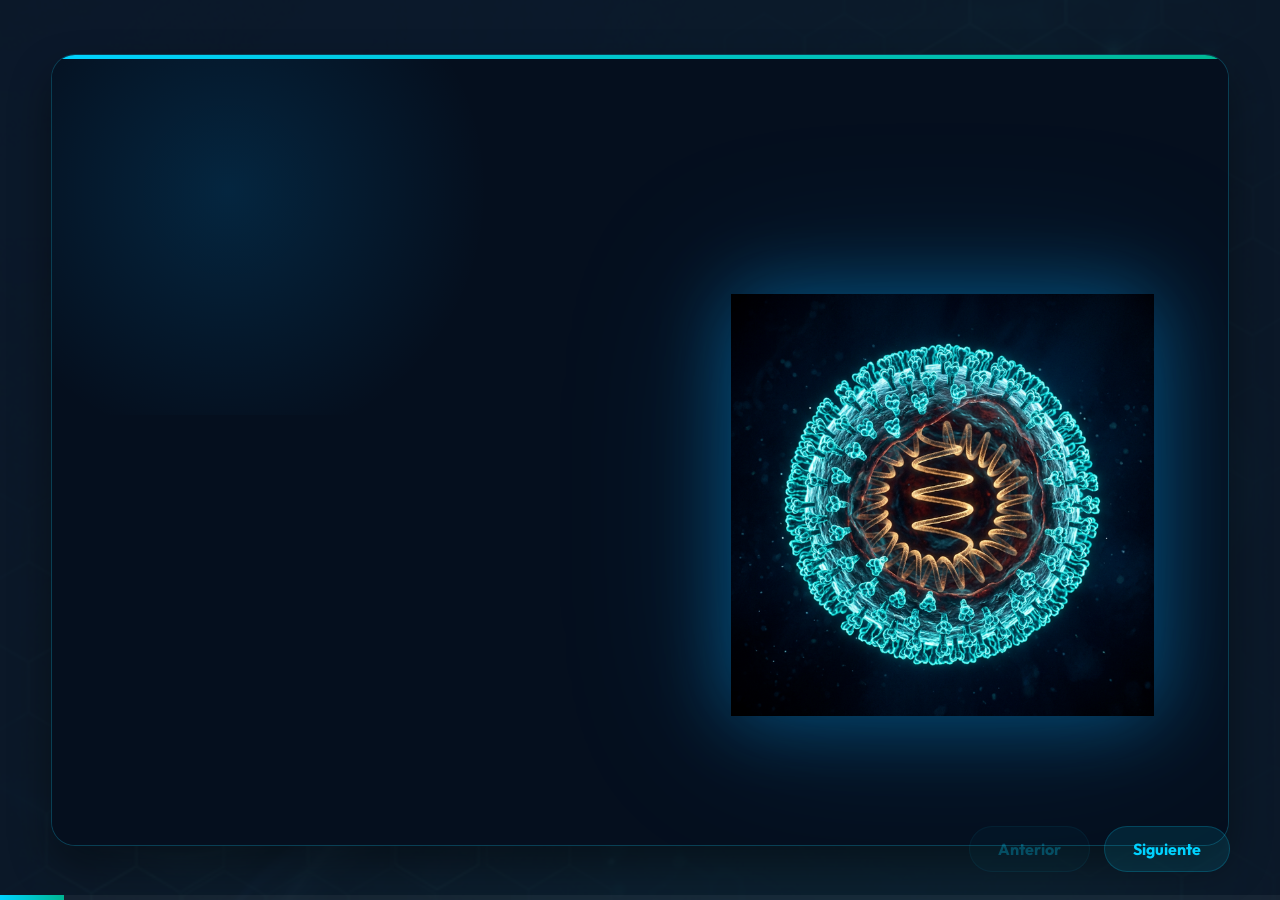
==== index_RESTAURADO.html @ 7ab0777a "fix: restauración final de palabra SARAMPIÓN y diseño ultra-robusto" ====
<!DOCTYPE html>
<html lang="es">

<head>
    <meta charset="UTF-8">
    <meta name="viewport" content="width=device-width, initial-scale=1.0">
    <title>Capacitación Sarampión 2026 - Durango</title>
    <link rel="stylesheet" href="style.css">
    <link href="https://fonts.googleapis.com/css2?family=Outfit:wght@400;600;700;800&display=swap" rel="stylesheet">
</head>

<body>
    <div id="presentation-container">
        <div id="slide-1" class="slide active"
            style="position: relative; overflow: hidden; padding: 0; display: flex !important; flex-direction: row !important; align-items: center !important; justify-content: space-between !important; width: 100%; height: 100%; min-height: 100vh; background: #050f1e;">

            <!-- Luces de fondo -->
            <div
                style="position: absolute; top: -10%; left: -10%; width: 50%; height: 50%; background: radial-gradient(circle, rgba(0,168,255,0.15), transparent 70%); pointer-events: none; z-index: 1;">
            </div>

            <!-- Bloque de Texto (Izquierda) -->
            <div
                style="flex: 1.2; padding: 60px 0 60px 80px; display: flex !important; flex-direction: column !important; justify-content: center !important; z-index: 10; position: relative;">
                <h1
                    style="margin: 0; padding: 0; line-height: 0.95; font-family: 'Outfit', sans-serif; text-align: left;">
                    <span
                        style="font-size: 5.2rem; font-weight: 900; color: #ffffff; display: block; filter: drop-shadow(0 0 25px rgba(0,168,255,0.7)); letter-spacing: -2px;">SARAMPIÓN</span>
                    <span
                        style="font-size: 2.3rem; font-weight: 700; color: #00a8ff; display: block; margin-top: 10px; text-transform: uppercase; letter-spacing: 3px; opacity: 0.9;">Clínica
                        y Vacunación</span>
                </h1>
            </div>

            <!-- Bloque de Imagen (Derecha) -->
            <div
                style="flex: 1; display: flex !important; align-items: center !important; justify-content: center !important; z-index: 5; padding-right: 50px;">
                <img src="images/measles_virus_cover.png" alt="Sarampión"
                    style="width: 90%; max-height: 85vh; object-fit: contain; filter: drop-shadow(0 0 40px rgba(0,168,255,0.4)) drop-shadow(0 0 80px rgba(0,168,255,0.15));">
            </div>
        </div>

        <!-- Slide 2: Orden del Día (NUEVA) -->
        <div class="slide">
            <h2>Orden del Día</h2>
            <ul class="agenda-list">
                <li class="agenda-item" onclick="goToSlide(2)">1. Antecedentes Históricos</li>
                <li class="agenda-item" onclick="goToSlide(6)">2. Presentación Clínica del Sarampión</li>
                <li class="agenda-item" onclick="goToSlide(7)">3. Diagnóstico Diferencial (Tabla)</li>
                <li class="agenda-item" onclick="goToSlide(8)">4. Manejo de Casos Sospechosos</li>
                <li class="agenda-item" onclick="goToSlide(9)">5. Estrategias de Vacunación 2025-2026</li>
                <li class="agenda-item" onclick="goToSlide(10)">6. Conclusiones y Preguntas</li>
            </ul>
        </div>

        <!-- Slide 3: Antecedentes (Línea del Tiempo 1) -->
        <div class="slide">
            <h2>Hitos del Siglo XX</h2>
            <div class="info-grid">
                <div class="info-card">
                    <h3>Endemicidad Pre-1922</h3>
                    <p>El sarampión era una constante con picos cada 2 años. El <strong>45% de los casos</strong>
                        ocurrían en menores de 2 años.</p>
                </div>
                <div class="info-card">
                    <h3>1972: El Gran Impacto</h3>
                    <p>La epidemia más grave registrada. Mortalidad de <strong>21.9 por 100k</strong>. Detonó la
                        vacunación masiva.</p>
                </div>
            </div>
        </div>

        <!-- Slide 4: Crisis de Cobertura (Hasta 1989) -->
        <div class="slide">
            <h2>1989: El Desafío de la Cobertura</h2>
            <div class="info-grid">
                <div class="info-card" style="border-top-color: #ffa502;">
                    <h3>Cobertura Crítica</h3>
                    <p>Se mantenía una cobertura de vacunación <strong>menor al 50%</strong>.</p>
                    <p>Limitada a poblaciones con >1500 habitantes.</p>
                </div>
                <div class="info-card" style="border-top-color: #ff4757;">
                    <h3>Brecha Rural</h3>
                    <p>El <strong>24% de la población rural</strong> no tenía acceso a la vacuna, facilitando una nueva
                        epidemia en América.</p>
                </div>
            </div>
        </div>

        <!-- Slide 5: La Epidemia de 1990 -->
        <div class="slide slide-with-bg">
            <div class="slide-bg-img" style="background-image: url('images/rural.png');"></div>
            <h2>1990: La Epidemia Nacional</h2>
            <div class="info-grid">
                <div class="info-card">
                    <h3>Factor Determinante</h3>
                    <p>La epidemia se vio favorecida por la <strong>migración masiva de población rural a zonas
                            urbanas</strong>, concentrando personas susceptibles sin cobertura vacunal.</p>
                </div>
                <div class="info-card" style="border-top-color: var(--danger);">
                    <h3>Cifras Históricas</h3>
                    <p>• <strong>89,163</strong> casos confirmados</p>
                    <p>• <strong>8,150</strong> defunciones registradas</p>
                    <span class="big-number">~10% <small style="font-size: 1rem; font-weight: 400;">de
                            letalidad</small></span>
                </div>
            </div>
        </div>

        <!-- Slide 6: México Libre de Sarampión Endémico -->
        <div class="slide slide-with-bg">
            <div class="slide-bg-img" style="background-image: url('images/vaccination.png');"></div>
            <h2>México y las Américas Libres de Sarampión</h2>
            <div class="info-grid">
                <div class="info-card" style="border-top-color: var(--accent); padding: 14px 16px;">
                    <h3>🇲🇽 México — 1996</h3>
                    <p style="font-size: 0.9rem;">México fue declarado <strong>libre de transmisión endémica de
                            sarampión</strong> en 1996, tras la gran epidemia de 1989–1990 y gracias al fortalecimiento
                        del Programa de Vacunación Universal con altas coberturas de SR y SRP, más vigilancia
                        epidemiológica intensiva.</p>
                </div>
                <div class="info-card" style="border-top-color: var(--primary); padding: 14px 16px;">
                    <h3>🌎 Las Américas — 2016</h3>
                    <p style="font-size: 0.9rem;">En <strong>2016</strong>, la OMS y la OPS certificaron a toda la
                        <strong>Región de las Américas</strong> — incluyendo a México — como libre de sarampión
                        endémico, un hito histórico en salud pública continental.
                    </p>
                </div>
            </div>
            <div
                style="margin-top: 14px; width: 100%; background: rgba(5, 15, 30, 0.98); border: 2px solid var(--accent); padding: 16px 22px; border-radius: 12px; text-align: center;">
                <p style="color: #ffffff; font-size: 1rem; font-style: italic; font-weight: 500;">"Este logro fue
                    posible gracias a coberturas sostenidas &gt;95% y sistemas de vigilancia epidemiológica robustos."
                </p>
            </div>
        </div>

        <!-- Slide 7: Características Generales -->
        <div id="slide-clinica" class="slide">
            <h2>Características del Virus</h2>
            <div style="display: grid; grid-template-columns: 1.2fr 1fr; gap: 18px; width: 100%; align-items: start;">
                <div style="display: flex; flex-direction: column; gap: 12px;">
                    <div class="info-grid" style="grid-template-columns: 1fr 1fr;">
                        <div class="info-card" style="padding: 12px 14px;">
                            <h3>Familia</h3>
                            <p><em>Paramixovirus</em></p>
                        </div>
                        <div class="info-card" style="padding: 12px 14px;">
                            <h3>Género</h3>
                            <p><em>Morbillivirus</em></p>
                        </div>
                        <div class="info-card" style="padding: 12px 14px;">
                            <h3>Distribución</h3>
                            <p>Mundial</p>
                        </div>
                        <div class="info-card" style="padding: 12px 14px;">
                            <h3>Reservorio</h3>
                            <p>Humanos (exclusivo)</p>
                        </div>
                    </div>
                    <div class="info-card" style="border-top-color: var(--danger); padding: 12px 14px;">
                        <h3 style="color: var(--danger);">⚠️ Altamente Contagioso</h3>
                        <p>Tras la exposición, <strong>~90% de personas susceptibles</strong> desarrollarán sarampión.
                            Transmisión por <strong>gotas, aerosoles y fómites</strong> (hasta 2 horas en el aire).</p>
                    </div>
                </div>
                <div style="display: flex; flex-direction: column; align-items: center; gap: 8px;">
                    <img src="images/r0.png" alt="R0 Sarampión"
                        style="width: 100%; border-radius: 12px; border: 1px solid var(--border);">
                    <p style="font-size: 0.8rem; color: var(--text-muted); font-style: italic; text-align: center;">
                        Naureckas C, Kaplan S, Edwards J, et al. <em>Pediatrics</em>. 2025. Moss W.</p>
                </div>
            </div>
        </div>

        <!-- Slide 7b: Historia Natural -->
        <div class="slide">
            <h2 style="margin-bottom: 10px;">Historia Natural del Sarampión</h2>
            <div
                style="background: rgba(255, 71, 87, 0.1); border: 1px dashed var(--danger); padding: 5px 15px; border-radius: 20px; color: var(--danger); font-weight: bold; margin-bottom: 15px;">
                Período de Transmisión: Desde 4 días ANTES hasta 4 días DESPUÉS del exantema
            </div>
            <div style="display: flex; gap: 20px; width: 100%; height: 68%; align-items: center;">
                <div style="flex: 1.6; height: 100%; display: flex; flex-direction: column; justify-content: center;">
                    <img src="images/natural_history.png" alt="Historia Natural Sarampión"
                        style="width: 100%; max-height: 100%; border-radius: 12px; object-fit: contain;">
                </div>
                <div style="flex: 1; display: flex; flex-direction: column; gap: 8px;">
                    <div class="info-card" style="padding: 10px 14px;">
                        <h3 style="font-size: 1.05rem; margin-bottom: 4px;">Incubación</h3>
                        <p style="font-size: 0.85rem; line-height: 1.3;">8–14 días (7–21)</p>
                    </div>
                    <div class="info-card" style="padding: 10px 14px; border-top-color: var(--warning);">
                        <h3 style="font-size: 1.05rem; margin-bottom: 4px;">Pródromo</h3>
                        <p style="font-size: 0.85rem; line-height: 1.3;">2-4 días. Fiebre 40°C, tos, conjuntivitis,
                            coriza. <strong>Koplik 48h antes</strong></p>
                    </div>
                    <div class="info-card" style="padding: 10px 14px; border-top-color: var(--danger);">
                        <h3 style="font-size: 1.05rem; margin-bottom: 4px;">Fase Exantemática</h3>
                        <p style="font-size: 0.85rem; line-height: 1.3;">Exantema maculopapular cefalocaudal. Persiste
                            fiebre 2-3 días.</p>
                    </div>
                    <div class="info-card" style="padding: 10px 14px; border-top-color: var(--accent);">
                        <h3 style="font-size: 1.05rem; margin-bottom: 4px;">Convalecencia</h3>
                        <p style="font-size: 0.85rem; line-height: 1.3;">+6-7 días. Descamación fina. Complicaciones
                            (ej. PEES años después).</p>
                    </div>
                    <p
                        style="font-size: 0.7rem; color: var(--text-muted); font-style: italic; margin-top: 5px; text-align: right;">
                        Naureckas C, Kaplan S, et al. <em>Pediatrics</em>. 2025.</p>
                </div>
            </div>
        </div>


        <!-- Slide 7c: Definición Operacional -->
        <div class="slide">
            <h2>Definición Operacional de Caso</h2>
            <div
                style="width: 100%; background: rgba(255, 71, 87, 0.08); border: 2px solid var(--danger); border-radius: 20px; padding: 28px 32px; text-align: left; margin-bottom: 16px;">
                <p style="font-size: 1.15rem; line-height: 1.8; color: var(--text);">
                    <strong style="color: var(--primary); font-size: 1.25rem;">📋 CASO SOSPECHOSO:</strong><br>
                    Toda persona que presente <strong>fiebre</strong> + <strong>exantema maculopapular
                        generalizado</strong> y al menos <strong>uno</strong> de los siguientes:
                </p>
                <ul style="font-size: 1.1rem; margin-top: 12px; list-style: none; padding-left: 10px;">
                    <li style="padding: 6px 0;">🔴 <strong>Tos</strong></li>
                    <li style="padding: 6px 0;">🔴 <strong>Coriza</strong> (rinorrea)</li>
                    <li style="padding: 6px 0;">🔴 <strong>Conjuntivitis</strong></li>
                </ul>
            </div>
            <div class="callout" style="width: 100%; margin-top: 0;">
                Toda sospecha debe notificarse de <strong>forma inmediata</strong> al nivel jurisdiccional, sin esperar
                confirmación de laboratorio.
            </div>
        </div>
        <!-- Slide 7d: Exantema Cutáneo -->
        <div class="slide">
            <h2 style="margin-bottom: 15px;">📌 Características del Exantema</h2>
            <div style="display: flex; gap: 20px; width: 100%; height: 75%; align-items: stretch;">
                <div class="info-card"
                    style="flex: 1.2; border-top-color: var(--danger); display: flex; flex-direction: column; justify-content: center; padding: 15px 20px;">
                    <ul style="list-style: none; font-size: 0.95rem; line-height: 1.4;">
                        <li style="margin-bottom: 8px; display: flex; align-items: center; gap: 8px;"><span
                                style="color: var(--danger);">🔴</span> Máculo papular eritematoso.</li>
                        <li style="margin-bottom: 8px; display: flex; align-items: start; gap: 8px;"><span
                                style="color: var(--danger);">⬇️</span> <span><strong>Céfalo-caudal.</strong> Inicia en
                                cara y región retroauricular.</span></li>
                        <li style="margin-bottom: 8px; display: flex; align-items: center; gap: 8px;"><span
                                style="color: var(--warning);">⚡</span> Puede ser confluente.</li>
                        <li style="margin-bottom: 8px; display: flex; align-items: center; gap: 8px;"><span
                                style="color: var(--accent);">👆</span> Inicialmente desaparece a la digito presión.
                        </li>
                        <li style="margin-bottom: 8px; display: flex; align-items: center; gap: 8px;"><span
                                style="color: var(--primary);">✋</span> Respeta palmas y plantas.</li>
                        <li style="margin-bottom: 8px; display: flex; align-items: center; gap: 8px;"><span
                                style="color: var(--text-muted);">⏳</span> Desaparece de la manera en que comenzó (Dura
                            5-6 días).</li>
                        <li style="margin-bottom: 8px; display: flex; align-items: center; gap: 8px;"><span
                                style="color: purple;">🟣</span> Las lesiones se tornan violáceas y ya no desaparecen.
                        </li>
                        <li style="display: flex; align-items: center; gap: 8px;"><span
                                style="color: #bdc3c7;">🍂</span> Puede haber una escama fina.</li>
                    </ul>
                </div>
                <div
                    style="flex: 1; display: flex; flex-direction: column; justify-content: center; align-items: center;">
                    <img src="images/exantema_real.png" alt="Exantema Clínico"
                        style="width: 100%; max-height: 100%; border-radius: 12px; object-fit: contain; border: 1px solid var(--border); background: #000;">
                    <p
                        style="font-size: 0.7rem; color: var(--text-muted); font-style: italic; margin-top: 5px; text-align: right; width: 100%;">
                        Naureckas C, Kaplan S, et al. Pediatrics. 2025.</p>
                </div>
            </div>
        </div>

        <!-- Slide 7e: Manchas de Koplik y Enantema -->
        <div class="slide">
            <h2 style="margin-bottom: 15px;">🧠 Manchas de Koplik y Enantema</h2>
            <div style="display: flex; gap: 20px; width: 100%; height: 75%; align-items: stretch;">
                <div style="flex: 1.2; display: flex; flex-direction: column; justify-content: center; gap: 10px;">
                    <div class="info-card" style="border-top-color: var(--warning); padding: 12px 16px;">
                        <h3 style="font-size: 1.1rem; margin-bottom: 8px;">Manchas de Koplik</h3>
                        <ul style="list-style: none; font-size: 0.9rem; line-height: 1.3;">
                            <li style="margin-bottom: 6px; display: flex; gap: 6px;">⚪ <span>Pápulas blanco-azuladas
                                    sobre fondo eritematoso.</span></li>
                            <li style="margin-bottom: 6px; display: flex; gap: 6px;">⏳ <span>Se presentan 24 a 48 horas
                                    antes del exantema.</span></li>
                            <li style="margin-bottom: 6px; display: flex; gap: 6px;">⏱️ <span>Duración de 2 a 3
                                    días.</span></li>
                            <li style="margin-bottom: 6px; display: flex; gap: 6px;">🚨 <span>Tradicionalmente se
                                    consideran <strong>patognomónicas</strong>.</span></li>
                            <li style="display: flex; gap: 6px;">📊 <span>Presentes en el 60-70% de los casos.</span>
                            </li>
                        </ul>
                    </div>
                    <div
                        style="background: rgba(255,255,255,0.03); padding: 12px 16px; border-radius: 12px; border-left: 3px solid var(--danger);">
                        <strong style="color: var(--danger); font-size: 1rem;">🔴 Manchas de Forchheimer</strong>
                        <p style="font-size: 0.85rem; margin-top: 4px;">Pequeñas petequias en paladar blando. Más
                            clásicas en rubéola, pero pueden verse en sarampión.</p>
                    </div>
                </div>
                <div
                    style="flex: 1; display: flex; flex-direction: column; justify-content: center; align-items: center;">
                    <img src="images/koplik_real.png" alt="Manchas de Koplik"
                        style="width: 100%; max-height: 100%; border-radius: 12px; object-fit: contain; border: 1px solid var(--border); background: #000;">
                    <p
                        style="font-size: 0.7rem; color: var(--text-muted); font-style: italic; margin-top: 5px; text-align: right; width: 100%;">
                        Naureckas C, Kaplan S, et al. Pediatrics. 2025.</p>
                </div>
            </div>
        </div>

        <!-- Slide 8a: Variantes Clínicas -->
        <div class="slide">
            <h2 style="margin-bottom: 20px;">Variantes Clínicas del Sarampión</h2>
            <div style="display: flex; gap: 15px; width: 100%; height: 75%; align-items: stretch;">

                <!-- Modificado -->
                <div class="info-card"
                    style="flex: 1; border-top-color: var(--warning); display: flex; flex-direction: column; padding: 20px;">
                    <h3
                        style="font-size: 1.2rem; color: var(--warning); margin-bottom: 12px; display: flex; align-items: center; gap: 8px;">
                        🛡️ Sarampión Modificado</h3>
                    <p style="font-size: 0.95rem; line-height: 1.5; color: var(--text);">Ocurre en pacientes con
                        <strong>inmunidad parcial</strong> (vacunados previamente que perdieron anticuerpos, o lactantes
                        con anticuerpos maternos residuales).
                    </p>
                    <ul style="list-style: none; font-size: 0.95rem; margin-top: 15px;">
                        <li style="margin-bottom: 8px;">✅ Período de incubación prolongado.</li>
                        <li style="margin-bottom: 8px;">✅ Síntomas mucho más leves.</li>
                        <li style="margin-bottom: 8px;">✅ Rara vez presentan manchas de Koplik.</li>
                    </ul>
                </div>

                <!-- Atípico -->
                <div class="info-card"
                    style="flex: 1; border-top-color: var(--accent); display: flex; flex-direction: column; padding: 20px;">
                    <h3
                        style="font-size: 1.2rem; color: var(--accent); margin-bottom: 12px; display: flex; align-items: center; gap: 8px;">
                        🦠 Sarampión Atípico</h3>
                    <p style="font-size: 0.95rem; line-height: 1.5; color: var(--text);">Histórico. Se observaba en
                        personas que recibieron la <strong>vacuna de virus muertos (inactivados)</strong> entre 1963 y
                        1967 y posteriormente se expusieron al virus salvaje.</p>
                    <ul style="list-style: none; font-size: 0.95rem; margin-top: 15px;">
                        <li style="margin-bottom: 8px;">⚠️ Fiebre alta prolongada.</li>
                        <li style="margin-bottom: 8px;">⚠️ Exantema petequial o purpúrico.</li>
                        <li style="margin-bottom: 8px;">⚠️ Alta incidencia de neumonía severa.</li>
                    </ul>
                </div>

                <!-- Grave -->
                <div class="info-card"
                    style="flex: 1; border-top-color: var(--danger); display: flex; flex-direction: column; padding: 20px;">
                    <h3
                        style="font-size: 1.2rem; color: var(--danger); margin-bottom: 12px; display: flex; align-items: center; gap: 8px;">
                        🚨 Sarampión Grave</h3>
                    <p style="font-size: 0.95rem; line-height: 1.5; color: var(--text);">Presentación fulminante,
                        típicamente en pacientes con <strong>inmunodeficiencia celular</strong> (ej. VIH avanzado,
                        leucemia, desnutrición severa).</p>
                    <ul style="list-style: none; font-size: 0.95rem; margin-top: 15px;">
                        <li style="margin-bottom: 8px;">❌ Pueden NO desarrollar el exantema clásico.</li>
                        <li style="margin-bottom: 8px;">❌ Neumonitis de células gigantes fatal (Hecht).</li>
                        <li style="margin-bottom: 8px;">❌ Encefalitis fulminante.</li>
                    </ul>
                </div>

            </div>
        </div>

        <!-- Slide 8b: Mortalidad -->
        <div class="slide">
            <h2 style="margin-bottom: 25px;">Mortalidad</h2>

            <div
                style="display: flex; justify-content: space-between; align-items: center; margin-bottom: 30px; gap: 8px;">
                <div
                    style="background: #3b4e63; color: white; padding: 15px 10px; border-radius: 8px; text-align: center; flex: 1; font-weight: bold; font-size: 0.95rem; box-shadow: 0 4px 6px rgba(0,0,0,0.1);">
                    0.1 a 5%<br><span style="font-size: 0.75rem;">(hasta 10%)</span></div>
                <div style="color: #bdc3c7; font-size: 1.8rem; font-weight: bold;">➔</div>
                <div
                    style="background: #3b4e63; color: white; padding: 15px 10px; border-radius: 8px; text-align: center; flex: 1; font-weight: bold; font-size: 0.95rem; box-shadow: 0 4px 6px rgba(0,0,0,0.1);">
                    1-3:1000</div>
                <div style="color: #bdc3c7; font-size: 1.8rem; font-weight: bold;">➔</div>
                <div
                    style="background: #3b4e63; color: white; padding: 15px 10px; border-radius: 8px; text-align: center; flex: 1; font-weight: bold; font-size: 0.95rem; box-shadow: 0 4px 6px rgba(0,0,0,0.1);">
                    Mayor: <5<br>años y adultos</div>
                <div style="color: #bdc3c7; font-size: 1.8rem; font-weight: bold;">➔</div>
                <div
                    style="background: #3b4e63; color: white; padding: 15px 10px; border-radius: 8px; text-align: center; flex: 1; font-weight: bold; font-size: 0.95rem; box-shadow: 0 4px 6px rgba(0,0,0,0.1);">
                    Desnutrición,<br>inmunocompromiso</div>
                <div style="color: #bdc3c7; font-size: 1.8rem; font-weight: bold;">➔</div>
                <div
                    style="background: #3b4e63; color: white; padding: 15px 10px; border-radius: 8px; text-align: center; flex: 1; font-weight: bold; font-size: 0.95rem; box-shadow: 0 4px 6px rgba(0,0,0,0.1);">
                    Mayor en<br>zonas endémicas</div>
                <div style="color: #bdc3c7; font-size: 1.8rem; font-weight: bold;">➔</div>
                <div
                    style="background: #3b4e63; color: white; padding: 15px 10px; border-radius: 8px; text-align: center; flex: 1.2; font-weight: bold; font-size: 0.95rem; box-shadow: 0 4px 6px rgba(0,0,0,0.1);">
                    20-30% en<br>refugiados y<br>poblaciones desplazadas.</div>
            </div>

            <div
                style="display: flex; gap: 20px; justify-content: center; height: 35%; max-width: 90%; margin: 0 auto;">

                <!-- Desnutrición -->
                <div
                    style="flex: 1; background: rgba(255,255,255,0.05); border: 2px solid var(--danger); border-radius: 12px; padding: 15px; display: flex; flex-direction: column; align-items: center; justify-content: center; text-align: center; box-shadow: 0 4px 10px rgba(0,0,0,0.2);">
                    <div style="font-size: 3rem; margin-bottom: 10px;">🧒🏽🍽️</div>
                    <strong style="color: var(--danger); font-size: 1.1rem; margin-bottom: 5px;">Niñez con
                        Desnutrición</strong>
                    <p style="font-size: 0.85rem; color: var(--text-muted); line-height: 1.3;">Especialmente aquellos
                        con deficiencia severa de Vitamina A.</p>
                </div>

                <!-- Embarazadas -->
                <div
                    style="flex: 1; background: rgba(255,255,255,0.05); border: 2px solid var(--accent); border-radius: 12px; padding: 15px; display: flex; flex-direction: column; align-items: center; justify-content: center; text-align: center; box-shadow: 0 4px 10px rgba(0,0,0,0.2);">
                    <div style="font-size: 3rem; margin-bottom: 10px;">🤰🏻</div>
                    <strong style="color: var(--accent); font-size: 1.1rem; margin-bottom: 5px;">Mujeres
                        Embarazadas</strong>
                    <p style="font-size: 0.85rem; color: var(--text-muted); line-height: 1.3;">Alto riesgo de
                        complicaciones maternas severas y pérdida fetal.</p>
                </div>

                <!-- Jornaleros / Migrantes -->
                <div
                    style="flex: 1; background: rgba(255,255,255,0.05); border: 2px solid var(--warning); border-radius: 12px; padding: 15px; display: flex; flex-direction: column; align-items: center; justify-content: center; text-align: center; box-shadow: 0 4px 10px rgba(0,0,0,0.2);">
                    <div style="font-size: 3rem; margin-bottom: 10px;">🧑🏽‍🌾⛺</div>
                    <strong style="color: var(--warning); font-size: 1.1rem; margin-bottom: 5px;">Jornaleros y
                        Desplazados</strong>
                    <p style="font-size: 0.85rem; color: var(--text-muted); line-height: 1.3;">Poblaciones en zonas de
                        hacinamiento clínico o campos agrícolas.</p>
                </div>

            </div>
        </div>

        <!-- Slide 8c: Complicaciones -->
        <div class="slide">
            <h2 style="margin-bottom: 25px;">Principales Complicaciones</h2>
            <div style="display: flex; gap: 25px; width: 100%; height: 75%;">

                <!-- Table Column -->
                <div style="flex: 1.4; display: flex; flex-direction: column;">
                    <div
                        style="background: rgba(255, 255, 255, 0.05); border: 1px solid rgba(255, 255, 255, 0.1); border-radius: 16px; overflow: hidden; box-shadow: 0 10px 30px rgba(0,0,0,0.3); backdrop-filter: blur(10px);">
                        <table style="width: 100%; font-size: 0.9rem; border-collapse: collapse; text-align: left;">
                            <thead>
                                <tr
                                    style="background: linear-gradient(90deg, rgba(59, 78, 99, 0.9), rgba(44, 62, 80, 0.9)); color: white; text-transform: uppercase; letter-spacing: 1px;">
                                    <th style="padding: 15px 20px; font-weight: 700;">Complicación Clínica</th>
                                    <th style="padding: 15px 20px; font-weight: 700; text-align: right;">Incidencia</th>
                                </tr>
                            </thead>
                            <tbody>
                                <tr style="border-bottom: 1px solid rgba(255,255,255,0.05); transition: background 0.3s;"
                                    onmouseover="this.style.background='rgba(255, 71, 87, 0.1)'"
                                    onmouseout="this.style.background='transparent'">
                                    <td style="padding: 12px 20px; display: flex; align-items: center; gap: 10px;">🤎
                                        Diarrea</td>
                                    <td
                                        style="padding: 12px 20px; text-align: right; font-weight: 600; color: #f39c12;">
                                        1/12</td>
                                </tr>
                                <tr style="border-bottom: 1px solid rgba(255,255,255,0.05); background: rgba(0,0,0,0.2);"
                                    onmouseover="this.style.background='rgba(255, 71, 87, 0.1)'"
                                    onmouseout="this.style.background='rgba(0,0,0,0.2)'">
                                    <td style="padding: 12px 20px; display: flex; align-items: center; gap: 10px;">👂
                                        Otitis media</td>
                                    <td
                                        style="padding: 12px 20px; text-align: right; font-weight: 600; color: #f39c12;">
                                        1/14</td>
                                </tr>
                                <tr style="border-bottom: 1px solid rgba(255,255,255,0.05);"
                                    onmouseover="this.style.background='rgba(255, 71, 87, 0.1)'"
                                    onmouseout="this.style.background='transparent'">
                                    <td style="padding: 12px 20px; display: flex; align-items: center; gap: 10px;">🫁
                                        Neumonía <span
                                            style="font-size: 0.7rem; background: var(--danger); color: white; padding: 2px 6px; border-radius: 4px; margin-left: 5px;">Fatal</span>
                                    </td>
                                    <td
                                        style="padding: 12px 20px; text-align: right; font-weight: 600; color: var(--danger);">
                                        1/20</td>
                                </tr>
                                <tr style="border-bottom: 1px solid rgba(255,255,255,0.05); background: rgba(0,0,0,0.2);"
                                    onmouseover="this.style.background='rgba(255, 71, 87, 0.1)'"
                                    onmouseout="this.style.background='rgba(0,0,0,0.2)'">
                                    <td style="padding: 12px 20px; display: flex; align-items: center; gap: 10px;">⚡
                                        Crisis convulsivas</td>
                                    <td
                                        style="padding: 12px 20px; text-align: right; font-weight: 600; color: #bdc3c7;">
                                        6-7/1000</td>
                                </tr>
                                <tr style="border-bottom: 1px solid rgba(255,255,255,0.05);"
                                    onmouseover="this.style.background='rgba(255, 71, 87, 0.1)'"
                                    onmouseout="this.style.background='transparent'">
                                    <td style="padding: 12px 20px; display: flex; align-items: center; gap: 10px;">🧠
                                        Encefalitis</td>
                                    <td
                                        style="padding: 12px 20px; text-align: right; font-weight: 600; color: #bdc3c7;">
                                        1-3/1000</td>
                                </tr>
                                <tr style="border-bottom: 1px solid rgba(255,255,255,0.05); background: rgba(0,0,0,0.2);"
                                    onmouseover="this.style.background='rgba(255, 71, 87, 0.1)'"
                                    onmouseout="this.style.background='rgba(0,0,0,0.2)'">
                                    <td style="padding: 12px 20px; display: flex; align-items: center; gap: 10px;">📉
                                        Encefalomielitis posinfecciosa</td>
                                    <td
                                        style="padding: 12px 20px; text-align: right; font-weight: 600; color: #bdc3c7;">
                                        1/1000</td>
                                </tr>
                                <tr onmouseover="this.style.background='rgba(255, 71, 87, 0.1)'"
                                    onmouseout="this.style.background='transparent'">
                                    <td style="padding: 12px 20px; display: flex; align-items: center; gap: 10px;">💀
                                        Panencefalitis esclerosante subaguda</td>
                                    <td
                                        style="padding: 12px 20px; text-align: right; font-weight: 600; color: #bdc3c7;">
                                        4-11/100 000</td>
                                </tr>
                            </tbody>
                        </table>
                        <div
                            style="background: rgba(0,0,0,0.4); padding: 12px 20px; font-size: 0.8rem; border-top: 1px solid rgba(255,255,255,0.05);">
                            <span style="color: var(--warning);">⚠️ Otras:</span> Miocarditis, pericarditis,
                            laringotraqueitis, apendicitis, ceguera, púrpura trombocitopénica.<br>
                            <span style="color: var(--text-muted); font-size: 0.7rem;">Fuente: Naureckas C, Kaplan S,
                                Edwards J., et al. Pediatrics. 2025</span>
                        </div>
                    </div>
                </div>

                <!-- Right Column (Fever + Hospitalization) -->
                <div style="flex: 1; display: flex; flex-direction: column; gap: 20px;">

                    <!-- Flowchart -->
                    <div
                        style="background: rgba(255, 255, 255, 0.03); border: 1px solid rgba(255, 182, 193, 0.3); padding: 20px; border-radius: 16px; box-shadow: 0 10px 30px rgba(0,0,0,0.2); display: flex; flex-direction: column; align-items: center; text-align: center; position: relative; overflow: hidden;">
                        <div
                            style="position: absolute; top: -50px; right: -50px; width: 100px; height: 100px; background: rgba(255, 182, 193, 0.1); border-radius: 50%; filter: blur(20px);">
                        </div>

                        <div
                            style="background: linear-gradient(135deg, #ff9a9e 0%, #fecfef 100%); color: #8b008b; padding: 12px 20px; border-radius: 8px; width: 100%; font-weight: 800; font-size: 0.95rem; box-shadow: 0 4px 10px rgba(255, 154, 158, 0.3);">
                            Fiebre persistente > 3 días:<br>Sobreinfección bacteriana
                        </div>

                        <div
                            style="color: #3498db; font-size: 1.8rem; font-weight: bold; margin: 5px 0; text-shadow: 0 2px 4px rgba(0,0,0,0.3);">
                            ⬇️</div>

                        <div
                            style="background: rgba(0,0,0,0.3); border-left: 4px solid #3498db; color: var(--text); padding: 12px 15px; border-radius: 4px; width: 100%; font-weight: 600; font-style: italic; font-size: 0.9rem;">
                            S. pneumoniae, S. pyogenes,<br>S. aureus, Hib
                        </div>

                        <div style="display: flex; gap: 10px; width: 100%; margin-top: 10px;">
                            <div
                                style="background: rgba(255, 71, 87, 0.1); border-left: 3px solid var(--danger); padding: 10px; flex: 1; border-radius: 4px; font-size: 0.8rem; font-weight: 700; color: var(--text);">
                                <span style="color: var(--danger);">Mortalidad:</span><br>10-30%
                            </div>
                            <div
                                style="background: rgba(46, 204, 113, 0.1); border-left: 3px solid var(--accent); padding: 10px; flex: 1; border-radius: 4px; font-size: 0.8rem; font-weight: 700; color: var(--text);">
                                <span style="color: var(--accent);">Secuelas N.:</span><br>20-40%
                            </div>
                        </div>

                        <div
                            style="background: var(--danger); color: white; padding: 10px; border-radius: 6px; width: 100%; font-weight: 800; margin-top: 10px; letter-spacing: 1px; box-shadow: 0 4px 10px rgba(255, 71, 87, 0.4);">
                            MORTALIDAD CERCANA 100%
                        </div>
                    </div>

                    <!-- 1 in 5 Box -->
                    <div style="background: linear-gradient(135deg, #11998e 0%, #38ef7d 100%); border-radius: 16px; padding: 25px; text-align: center; margin-top: auto; box-shadow: 0 10px 30px rgba(17, 153, 142, 0.4); display: flex; flex-direction: column; justify-content: center; position: relative; overflow: hidden; transition: transform 0.3s; cursor: pointer;"
                        onmouseover="this.style.transform='scale(1.02)'" onmouseout="this.style.transform='scale(1)'">

                        <div
                            style="display: flex; justify-content: center; gap: 12px; font-size: 3.5rem; margin-bottom: 10px; position: relative; z-index: 2;">
                            <span style="color: white; filter: drop-shadow(0 4px 6px rgba(0,0,0,0.3));">🧍‍♂️</span>
                            <span style="color: rgba(255,255,255,0.3);">🧍‍♂️</span>
                            <span style="color: rgba(255,255,255,0.3);">🧍‍♂️</span>
                            <span style="color: rgba(255,255,255,0.3);">🧍‍♂️</span>
                            <span style="color: rgba(255,255,255,0.3);">🧍‍♂️</span>
                        </div>
                        <h3
                            style="color: white; font-size: 1.8rem; font-weight: 900; margin: 0; line-height: 1.1; text-shadow: 0 4px 10px rgba(0,0,0,0.2); position: relative; z-index: 2;">
                            1 DE CADA 5 SERÁ<br>HOSPITALIZADO</h3>
                    </div>
                </div>

            </div>
        </div>

        <!-- Slide 9: Diagnóstico Diferencial -->


        <div id="slide-diagnostico" class="slide">
            <h2 style="margin-bottom: 12px;">Diagnóstico Diferencial</h2>
            <div class="diff-table-container">
                <table style="font-size: 0.78rem; width: 100%; border-collapse: collapse;">
                    <thead>
                        <tr
                            style="background: linear-gradient(90deg, rgba(59,78,99,0.95), rgba(44,62,80,0.95)); color: white; text-transform: uppercase; letter-spacing: 0.5px;">
                            <th style="padding: 10px 12px; text-align: left; font-weight: 700; white-space: nowrap;">
                                Enfermedad</th>
                            <th style="padding: 10px 12px; text-align: left; font-weight: 700;">Hallazgos clínicos</th>
                            <th style="padding: 10px 12px; text-align: left; font-weight: 700;">Características del
                                exantema</th>
                            <th style="padding: 10px 12px; text-align: left; font-weight: 700;">Laboratorio</th>
                            <th style="padding: 10px 12px; text-align: left; font-weight: 700;">Puntos clave para
                                diferenciar</th>
                        </tr>
                    </thead>
                    <tbody>
                        <!-- Sarampión — fila destacada -->
                        <tr style="background: rgba(0,168,255,0.12); border-bottom: 1px solid rgba(0,168,255,0.3);"
                            onmouseover="this.style.background='rgba(0,168,255,0.22)'"
                            onmouseout="this.style.background='rgba(0,168,255,0.12)'">
                            <td
                                style="padding: 9px 12px; font-weight: 700; color: var(--primary); white-space: nowrap;">
                                🔴 Sarampión</td>
                            <td style="padding: 9px 12px;">Fiebre alta (&gt;38.5°C), tos, coriza, conjuntivitis, manchas
                                de Koplik</td>
                            <td style="padding: 9px 12px;">Maculopapular, inicia retroauricular y línea capilar,
                                progresa cefalocaudal, confluente</td>
                            <td style="padding: 9px 12px;">IgM sarampión +, PCR+, leucopenia</td>
                            <td style="padding: 9px 12px; color: var(--primary); font-weight: 600;">Triada clásica +
                                Koplik. Fiebre persiste tras el exantema</td>
                        </tr>
                        <!-- Rubéola -->
                        <tr style="border-bottom: 1px solid rgba(255,255,255,0.06);"
                            onmouseover="this.style.background='rgba(255,71,87,0.08)'"
                            onmouseout="this.style.background='transparent'">
                            <td style="padding: 9px 12px; font-weight: 700; white-space: nowrap;">Rubéola</td>
                            <td style="padding: 9px 12px;">Fiebre baja, adenopatías retroauriculares y suboccipitales
                            </td>
                            <td style="padding: 9px 12px;">Maculopapular fino, rosado, no confluente, inicio facial,
                                duración 3 días</td>
                            <td style="padding: 9px 12px;">IgM rubéola +</td>
                            <td style="padding: 9px 12px;">Adenopatías prominentes, cuadro más leve, exantema no
                                confluente</td>
                        </tr>
                        <!-- Roséola -->
                        <tr style="background: rgba(0,0,0,0.15); border-bottom: 1px solid rgba(255,255,255,0.06);"
                            onmouseover="this.style.background='rgba(255,71,87,0.08)'"
                            onmouseout="this.style.background='rgba(0,0,0,0.15)'">
                            <td style="padding: 9px 12px; font-weight: 700; white-space: nowrap;">Exantema
                                súbito<br><span
                                    style="font-weight:400; font-size:0.72rem; color:var(--text-muted);">(Roséola)</span>
                            </td>
                            <td style="padding: 9px 12px;">Fiebre alta súbita 3–5 días; al desaparecer aparece el
                                exantema</td>
                            <td style="padding: 9px 12px;">Máculo-papular rosado, inicia en tronco, no confluente</td>
                            <td style="padding: 9px 12px;">Leucocitos normales o linfocitosis</td>
                            <td style="padding: 9px 12px;">Exantema aparece cuando cede la fiebre</td>
                        </tr>
                        <!-- Eritema infeccioso -->
                        <tr style="border-bottom: 1px solid rgba(255,255,255,0.06);"
                            onmouseover="this.style.background='rgba(255,71,87,0.08)'"
                            onmouseout="this.style.background='transparent'">
                            <td style="padding: 9px 12px; font-weight: 700; white-space: nowrap;">Eritema
                                infeccioso<br><span
                                    style="font-weight:400; font-size:0.72rem; color:var(--text-muted);">(Parvovirus
                                    B19)</span></td>
                            <td style="padding: 9px 12px;">Fiebre leve, artralgias</td>
                            <td style="padding: 9px 12px;">"Mejillas abofeteadas", luego patrón reticular en
                                extremidades</td>
                            <td style="padding: 9px 12px;">IgM Parvovirus B19</td>
                            <td style="padding: 9px 12px;">Exantema reticulado típico, sin fase catarral intensa</td>
                        </tr>
                        <!-- Escarlatina -->
                        <tr style="background: rgba(0,0,0,0.15); border-bottom: 1px solid rgba(255,255,255,0.06);"
                            onmouseover="this.style.background='rgba(255,71,87,0.08)'"
                            onmouseout="this.style.background='rgba(0,0,0,0.15)'">
                            <td style="padding: 9px 12px; font-weight: 700; white-space: nowrap;">Escarlatina</td>
                            <td style="padding: 9px 12px;">Fiebre, odinofagia, lengua en fresa, faringitis</td>
                            <td style="padding: 9px 12px;">Puntiforme, áspero al tacto (tipo lija), pliegues de Pastia
                            </td>
                            <td style="padding: 9px 12px;">Exudado faríngeo + <em>S. pyogenes</em></td>
                            <td style="padding: 9px 12px;">Asociado a faringitis bacteriana</td>
                        </tr>
                        <!-- Dengue -->
                        <tr style="border-bottom: 1px solid rgba(255,255,255,0.06);"
                            onmouseover="this.style.background='rgba(255,71,87,0.08)'"
                            onmouseout="this.style.background='transparent'">
                            <td style="padding: 9px 12px; font-weight: 700; white-space: nowrap;">Dengue</td>
                            <td style="padding: 9px 12px;">Fiebre alta, mialgias intensas, cefalea retroocular</td>
                            <td style="padding: 9px 12px;">Macular o petequial, islas blancas en mar rojo</td>
                            <td style="padding: 9px 12px;">NS1, IgM dengue, trombocitopenia</td>
                            <td style="padding: 9px 12px; color: var(--danger);">Dolor intenso + datos de fuga capilar
                            </td>
                        </tr>
                        <!-- Varicela -->
                        <tr style="background: rgba(0,0,0,0.15);"
                            onmouseover="this.style.background='rgba(255,71,87,0.08)'"
                            onmouseout="this.style.background='rgba(0,0,0,0.15)'">
                            <td style="padding: 9px 12px; font-weight: 700; white-space: nowrap;">Varicela</td>
                            <td style="padding: 9px 12px;">Fiebre moderada, malestar</td>
                            <td style="padding: 9px 12px;">Lesiones en distintas etapas: mácula–pápula–vesícula–costra
                            </td>
                            <td style="padding: 9px 12px;">Diagnóstico clínico, PCR VZV</td>
                            <td style="padding: 9px 12px;">Lesiones vesiculares pruriginosas en distintos estadios</td>
                        </tr>
                    </tbody>
                </table>
            </div>
        </div>

        <!-- Slide 9: Manejo de Caso Sospechoso -->
        <div class="slide">
            <h2 style="margin-bottom: 16px;">Manejo de Caso Sospechoso</h2>
            <div style="display: grid; grid-template-columns: 1fr 1fr; gap: 12px; width: 100%;">

                <!-- Paso 1 -->
                <div
                    style="background: rgba(255,255,255,0.04); border: 1px solid rgba(255,255,255,0.1); border-left: 4px solid var(--primary); border-radius: 12px; padding: 14px 18px; display: flex; align-items: flex-start; gap: 14px;">
                    <span
                        style="font-size: 2rem; font-weight: 900; color: var(--primary); line-height: 1; min-width: 32px;">1</span>
                    <div>
                        <strong style="font-size: 1rem; color: var(--primary);">📋 Aplicar Definición
                            Operacional</strong>
                        <p style="font-size: 0.85rem; color: var(--text-muted); margin-top: 4px; line-height: 1.4;">
                            Verificar criterios: fiebre + exantema maculopapular + tos / coriza / conjuntivitis.</p>
                    </div>
                </div>

                <!-- Paso 2 -->
                <div
                    style="background: rgba(255,255,255,0.04); border: 1px solid rgba(255,255,255,0.1); border-left: 4px solid var(--warning); border-radius: 12px; padding: 14px 18px; display: flex; align-items: flex-start; gap: 14px;">
                    <span
                        style="font-size: 2rem; font-weight: 900; color: var(--warning); line-height: 1; min-width: 32px;">2</span>
                    <div>
                        <strong style="font-size: 1rem; color: var(--warning);">📣 Notificar · Muestras ·
                            Contactos</strong>
                        <p style="font-size: 0.85rem; color: var(--text-muted); margin-top: 4px; line-height: 1.4;">
                            Notificación <em>inmediata</em> al nivel jurisdiccional, toma de muestras
                            serológicas/virológicas y elaboración de lista de contactos.</p>
                    </div>
                </div>

                <!-- Paso 3 -->
                <div
                    style="background: rgba(255,71,87,0.07); border: 1px solid rgba(255,71,87,0.3); border-left: 4px solid var(--danger); border-radius: 12px; padding: 14px 18px; display: flex; align-items: flex-start; gap: 14px;">
                    <span
                        style="font-size: 2rem; font-weight: 900; color: var(--danger); line-height: 1; min-width: 32px;">3</span>
                    <div>
                        <strong style="font-size: 1rem; color: var(--danger);">😷 Aislamiento Aéreo</strong>
                        <p style="font-size: 0.85rem; color: var(--text-muted); margin-top: 4px; line-height: 1.4;">
                            Mascarilla quirúrgica al <strong>paciente y acompañantes</strong>. Aislamiento en domicilio
                            durante período de transmisión.</p>
                    </div>
                </div>

                <!-- Paso 4 -->
                <div
                    style="background: rgba(255,255,255,0.04); border: 1px solid rgba(255,255,255,0.1); border-left: 4px solid var(--accent); border-radius: 12px; padding: 14px 18px; display: flex; align-items: flex-start; gap: 14px;">
                    <span
                        style="font-size: 2rem; font-weight: 900; color: var(--accent); line-height: 1; min-width: 32px;">4</span>
                    <div>
                        <strong style="font-size: 1rem; color: var(--accent);">🏥 Ambulatorio vs
                            Hospitalización</strong>
                        <p style="font-size: 0.85rem; color: var(--text-muted); margin-top: 4px; line-height: 1.4;">
                            Definir según criterios clínicos y factores de riesgo (edad, comorbilidades, estado
                            nutricional, acceso).</p>
                    </div>
                </div>

                <!-- Paso 5 — ocupa 2 columnas -->
                <div
                    style="grid-column: 1 / -1; background: rgba(255,165,2,0.07); border: 1px solid rgba(255,165,2,0.3); border-left: 4px solid #ffa502; border-radius: 12px; padding: 14px 18px; display: flex; align-items: flex-start; gap: 14px;">
                    <span
                        style="font-size: 2rem; font-weight: 900; color: #ffa502; line-height: 1; min-width: 32px;">5</span>
                    <div>
                        <strong style="font-size: 1rem; color: #ffa502;">🌬️ Ruta Crítica en Consultorio</strong>
                        <p style="font-size: 0.85rem; color: var(--text-muted); margin-top: 4px; line-height: 1.4;">
                            Garantizar <strong>ventilación adecuada</strong> del espacio utilizado.
                            El consultorio o área de atención <strong>no debe ser utilizado(a) por lo menos 2
                                horas</strong> tras la atención del caso, para eliminar partículas virales en
                            suspensión.
                        </p>
                    </div>
                </div>

            </div>
        </div>

        <!-- Slide 10a: Esquema PVU -->
        <div class="slide">
            <h2 style="margin-bottom: 14px;">💉 Esquema de Vacunación — PVU 2026</h2>
            <div style="display: grid; grid-template-columns: 1fr 1fr; gap: 14px; width: 100%;">

                <!-- SRP -->
                <div
                    style="background: rgba(0,168,255,0.08); border: 1px solid rgba(0,168,255,0.3); border-radius: 14px; overflow: hidden;">
                    <div
                        style="background: var(--primary); padding: 10px 16px; font-weight: 700; font-size: 1.05rem; letter-spacing: 1px;">
                        💊 SRP (Triple Viral)</div>
                    <div
                        style="padding: 12px 16px; display: flex; flex-direction: column; gap: 8px; font-size: 0.85rem;">
                        <div
                            style="display: flex; gap: 10px; align-items: flex-start; border-bottom: 1px solid rgba(255,255,255,0.07); padding-bottom: 8px;">
                            <span style="color: var(--primary); font-weight: 700; min-width: 110px;">1ª Dosis</span>
                            <span>12 meses</span>
                        </div>
                        <div
                            style="display: flex; gap: 10px; align-items: flex-start; border-bottom: 1px solid rgba(255,255,255,0.07); padding-bottom: 8px;">
                            <span style="color: var(--primary); font-weight: 700; min-width: 110px;">2ª Dosis</span>
                            <span>18 meses <em>(nacidos después de julio 2020)</em><br>6 años <em>(nacidos antes de
                                    julio 2020)</em></span>
                        </div>
                        <div style="display: flex; gap: 10px; align-items: flex-start;">
                            <span style="color: var(--warning); font-weight: 700; min-width: 110px;">Sin vacuna &lt;10
                                años</span>
                            <span>2 dosis con intervalo de 4 semanas.<br>1–10 años: iniciar o completar esquema.</span>
                        </div>
                    </div>
                </div>

                <!-- SR -->
                <div
                    style="background: rgba(46,204,113,0.08); border: 1px solid rgba(46,204,113,0.3); border-radius: 14px; overflow: hidden;">
                    <div
                        style="background: var(--accent); padding: 10px 16px; font-weight: 700; font-size: 1.05rem; color: #fff; letter-spacing: 1px;">
                        💊 SR (Doble Viral)</div>
                    <div
                        style="padding: 12px 16px; display: flex; flex-direction: column; gap: 8px; font-size: 0.85rem;">
                        <div
                            style="display: flex; gap: 10px; align-items: flex-start; border-bottom: 1px solid rgba(255,255,255,0.07); padding-bottom: 8px;">
                            <span style="color: var(--accent); font-weight: 700; min-width: 160px;">≥10 años, 1 dosis
                                previa</span>
                            <span>Aplicar una dosis</span>
                        </div>
                        <div style="display: flex; gap: 10px; align-items: flex-start;">
                            <span style="color: var(--accent); font-weight: 700; min-width: 160px;">≥10 años, sin
                                esquema documentado</span>
                            <span>Aplicar dos dosis con intervalo de 4 semanas</span>
                        </div>
                    </div>
                </div>

                <!-- Dosis adicional -->
                <div
                    style="background: rgba(255,165,2,0.07); border: 1px solid rgba(255,165,2,0.3); border-radius: 12px; padding: 12px 16px; font-size: 0.85rem;">
                    <strong style="color: #ffa502; display: block; margin-bottom: 6px;">⚡ Dosis Adicional (10–49
                        años)</strong>
                    Personal médico, educativo y jornaleros con o sin antecedente vacunal. Esquema de 2 dosis (SR o SRP)
                    con intervalo de 1 mes.
                </div>

                <!-- Profilaxis -->
                <div
                    style="background: rgba(255,71,87,0.07); border: 1px solid rgba(255,71,87,0.3); border-radius: 12px; padding: 12px 16px; font-size: 0.85rem;">
                    <strong style="color: var(--danger); display: block; margin-bottom: 6px;">🛡️ Profilaxis
                        Post-Exposición</strong>
                    Vacunación en <strong>primeras 72 horas</strong> del contacto. Elegibles: &gt;6 meses,
                    inmunocompetentes, no embarazadas, esquema incompleto.<br>
                    <span style="color: var(--text-muted); font-size: 0.78rem;">Si no es elegible: Gammaglobulina IM
                        (hasta 28 días del contacto).</span>
                </div>
            </div>
            <p style="font-size: 0.72rem; color: var(--text-muted); text-align: right; margin-top: 8px;">Fuente: PVU,
                2026</p>
        </div>

        <!-- Slide 10b: Vacunación durante el brote -->
        <div class="slide">
            <h2 style="margin-bottom: 14px;">🚨 Vacunación Durante el Brote</h2>
            <div style="display: grid; grid-template-columns: 1fr 1fr; gap: 14px; width: 100%;">

                <div
                    style="background: rgba(255,255,255,0.04); border: 1px solid rgba(255,255,255,0.1); border-radius: 14px; overflow: hidden;">
                    <div
                        style="background: rgba(0,168,255,0.2); border-bottom: 1px solid rgba(0,168,255,0.3); padding: 9px 14px; font-weight: 700; color: var(--primary); font-size: 0.9rem;">
                        👶 Menores de 1 año</div>
                    <div style="padding: 12px 14px; font-size: 0.83rem; line-height: 1.5; color: var(--text);">
                        Aplicar <strong>"Dosis cero"</strong> a niñas/os de <strong>6 a 11 meses</strong> (SR o SRP).
                        Esta dosis <em>no cuenta</em> para el esquema de vacunación.<br>
                        Al cumplir 1 año, se debe aplicar el esquema normal.
                    </div>
                </div>

                <div
                    style="background: rgba(255,255,255,0.04); border: 1px solid rgba(255,255,255,0.1); border-radius: 14px; overflow: hidden;">
                    <div
                        style="background: rgba(0,168,255,0.2); border-bottom: 1px solid rgba(0,168,255,0.3); padding: 9px 14px; font-weight: 700; color: var(--primary); font-size: 0.9rem;">
                        🧒 1 año</div>
                    <div style="padding: 12px 14px; font-size: 0.83rem; line-height: 1.5;">
                        <strong>Primera dosis</strong> (SRP).
                    </div>
                </div>

                <div
                    style="background: rgba(255,255,255,0.04); border: 1px solid rgba(255,255,255,0.1); border-radius: 14px; overflow: hidden;">
                    <div
                        style="background: rgba(255,165,2,0.2); border-bottom: 1px solid rgba(255,165,2,0.3); padding: 9px 14px; font-weight: 700; color: #ffa502; font-size: 0.9rem;">
                        📅 18 meses / 6 años</div>
                    <div style="padding: 12px 14px; font-size: 0.83rem; line-height: 1.5;">
                        <strong>2da dosis</strong> — 18 meses (nacidos después de julio 2020).<br>
                        <strong>2da dosis</strong> — 6 años (nacidos antes de julio 2020).<br>
                        <span style="color: var(--danger); font-weight: 600;">En brote: NO esperar al cumpleaños,
                            vacunar de inmediato.</span>
                    </div>
                </div>

                <div
                    style="background: rgba(255,255,255,0.04); border: 1px solid rgba(255,255,255,0.1); border-radius: 14px; overflow: hidden;">
                    <div
                        style="background: rgba(255,71,87,0.2); border-bottom: 1px solid rgba(255,71,87,0.3); padding: 9px 14px; font-weight: 700; color: var(--danger); font-size: 0.9rem;">
                        🧑 6 a 9 años / 10 a 49 años</div>
                    <div style="padding: 12px 14px; font-size: 0.83rem; line-height: 1.5;">
                        <strong>6–9 años:</strong> Iniciar/completar esquema con SRP. Sin antecedente documentado: 1ra
                        dosis + 2da dosis 1 mes después.<br>
                        <strong>10–49 años:</strong> 2 dosis (SR o SRP) con intervalo de 1 mes. Revisar esquema previo.
                    </div>
                </div>

            </div>
        </div>

        <!-- Slide 10c: Contraindicaciones -->
        <div class="slide">
            <h2 style="margin-bottom: 14px;">⛔ Contraindicaciones y Precauciones</h2>
            <div style="display: grid; grid-template-columns: 1fr 1fr; gap: 14px; width: 100%; height: 78%;">

                <!-- Tabla Contraindicaciones / Precauciones -->
                <div
                    style="background: rgba(255,255,255,0.04); border: 1px solid rgba(255,255,255,0.1); border-radius: 14px; overflow: hidden; height: 100%;">
                    <table style="width: 100%; border-collapse: collapse; font-size: 0.8rem;">
                        <thead>
                            <tr>
                                <th
                                    style="background: rgba(255,71,87,0.25); color: var(--danger); padding: 9px 12px; text-align: left; font-weight: 700;">
                                    Contraindicaciones</th>
                                <th
                                    style="background: rgba(255,165,2,0.2); color: #ffa502; padding: 9px 12px; text-align: left; font-weight: 700;">
                                    Precauciones</th>
                            </tr>
                        </thead>
                        <tbody>
                            <tr style="border-bottom: 1px solid rgba(255,255,255,0.06);">
                                <td style="padding: 8px 12px;">Reacción alérgica grave (anafilaxia) a dosis previa o
                                    componente</td>
                                <td style="padding: 8px 12px;">Infección leve</td>
                            </tr>
                            <tr style="background: rgba(0,0,0,0.1); border-bottom: 1px solid rgba(255,255,255,0.06);">
                                <td style="padding: 8px 12px;">Fiebre mayor de 38°C</td>
                                <td style="padding: 8px 12px;">Alergia al huevo</td>
                            </tr>
                            <tr style="border-bottom: 1px solid rgba(255,255,255,0.06);">
                                <td style="padding: 8px 12px;">Embarazo</td>
                                <td style="padding: 8px 12px;">Recepción reciente (&le;11 meses) de productos sanguíneos
                                    con anticuerpos</td>
                            </tr>
                            <tr style="background: rgba(0,0,0,0.1); border-bottom: 1px solid rgba(255,255,255,0.06);">
                                <td style="padding: 8px 12px;">Trombocitopenia (contraindicación relativa)</td>
                                <td style="padding: 8px 12px;">Antecedentes de trombocitopenia o púrpura
                                    trombocitopénica</td>
                            </tr>
                            <tr style="border-bottom: 1px solid rgba(255,255,255,0.06);">
                                <td style="padding: 8px 12px;">Transfusión (inmunoglobulina, sangre total)</td>
                                <td style="padding: 8px 12px;">Enfermedad aguda moderada o grave</td>
                            </tr>
                            <tr>
                                <td style="padding: 8px 12px;">Inmunodeficiencia grave conocida (VIH avanzado,
                                    quimioterapia, inmunosupresión a largo plazo)</td>
                                <td style="padding: 8px 12px;"></td>
                            </tr>
                        </tbody>
                    </table>
                </div>

                <!-- No son contraindicaciones -->
                <div
                    style="background: rgba(46,204,113,0.07); border: 1px solid rgba(46,204,113,0.3); border-radius: 14px; overflow: hidden; height: 100%;">
                    <div
                        style="background: rgba(46,204,113,0.2); padding: 9px 14px; font-weight: 700; color: var(--accent); font-size: 0.9rem; text-align: center;">
                        ✅ Condiciones que NO son contraindicación</div>
                    <div
                        style="padding: 10px 14px; font-size: 0.83rem; display: flex; flex-direction: column; gap: 7px;">
                        <div style="padding: 7px 10px; background: rgba(0,0,0,0.15); border-radius: 8px;">Enfermedad
                            aguda leve con o sin fiebre</div>
                        <div style="padding: 7px 10px; background: rgba(0,0,0,0.15); border-radius: 8px;">Paciente en
                            tratamiento con antimicrobiano</div>
                        <div style="padding: 7px 10px; background: rgba(0,0,0,0.15); border-radius: 8px;">Paciente en
                            fase convaleciente de enfermedad</div>
                        <div style="padding: 7px 10px; background: rgba(0,0,0,0.15); border-radius: 8px;">Parto
                            prematuro</div>
                        <div style="padding: 7px 10px; background: rgba(0,0,0,0.15); border-radius: 8px;">Exposición
                            reciente a una enfermedad infecciosa</div>
                        <div style="padding: 7px 10px; background: rgba(0,0,0,0.15); border-radius: 8px;">Antecedente de
                            alergia a la penicilina u otras alergias</div>
                    </div>
                    <p style="font-size: 0.7rem; color: var(--text-muted); padding: 6px 14px; text-align: right;">
                        Fuente: CDC — Contraindications and Precautions</p>
                </div>

            </div>
        </div>

        <!-- Slide FINAL: Para llevar a casa -->
        <div class="slide" style="position: relative; overflow: hidden;">
            <div
                style="position: absolute; top: -80px; right: -80px; width: 300px; height: 300px; background: radial-gradient(circle, rgba(0,168,255,0.15), transparent 70%); pointer-events: none;">
            </div>
            <div
                style="position: absolute; bottom: -60px; left: -60px; width: 250px; height: 250px; background: radial-gradient(circle, rgba(46,204,113,0.1), transparent 70%); pointer-events: none;">
            </div>

            <h2 style="margin-bottom: 6px; font-size: 1.5rem;">🏠 Para Llevar a Casa</h2>
            <p style="color: var(--text-muted); font-size: 0.85rem; margin-bottom: 16px; font-style: italic;">Mensajes
                clave para la práctica clínica</p>

            <div style="display: grid; grid-template-columns: 1fr 1fr 1fr; gap: 12px; width: 100%;">

                <div
                    style="background: rgba(0,168,255,0.08); border: 1px solid rgba(0,168,255,0.25); border-radius: 14px; padding: 14px 16px;">
                    <div style="font-size: 1.6rem; margin-bottom: 8px;">🔍</div>
                    <strong style="color: var(--primary); font-size: 0.95rem;">Sospecha precoz</strong>
                    <p style="font-size: 0.8rem; color: var(--text-muted); margin-top: 6px; line-height: 1.4;">Fiebre
                        alta + exantema cefalocaudal + triada (tos, coriza, conjuntivitis) = <strong>sarampión hasta no
                            probar lo contrario.</strong></p>
                </div>

                <div
                    style="background: rgba(255,71,87,0.07); border: 1px solid rgba(255,71,87,0.25); border-radius: 14px; padding: 14px 16px;">
                    <div style="font-size: 1.6rem; margin-bottom: 8px;">📣</div>
                    <strong style="color: var(--danger); font-size: 0.95rem;">Notifica de inmediato</strong>
                    <p style="font-size: 0.8rem; color: var(--text-muted); margin-top: 6px; line-height: 1.4;">No
                        esperes confirmación de laboratorio. Toda sospecha se notifica <strong>de forma urgente</strong>
                        al nivel jurisdiccional.</p>
                </div>

                <div
                    style="background: rgba(255,165,2,0.07); border: 1px solid rgba(255,165,2,0.25); border-radius: 14px; padding: 14px 16px;">
                    <div style="font-size: 1.6rem; margin-bottom: 8px;">😷</div>
                    <strong style="color: #ffa502; font-size: 0.95rem;">Aislamiento aéreo</strong>
                    <p style="font-size: 0.8rem; color: var(--text-muted); margin-top: 6px; line-height: 1.4;">
                        Mascarilla al paciente y contactos. Consultorio sin uso al menos <strong>2 horas</strong> tras
                        la atención.</p>
                </div>

                <div
                    style="background: rgba(46,204,113,0.07); border: 1px solid rgba(46,204,113,0.25); border-radius: 14px; padding: 14px 16px;">
                    <div style="font-size: 1.6rem; margin-bottom: 8px;">💉</div>
                    <strong style="color: var(--accent); font-size: 0.95rem;">Vacuna = escudo</strong>
                    <p style="font-size: 0.8rem; color: var(--text-muted); margin-top: 6px; line-height: 1.4;">2 dosis
                        de SRP/SR protegen &gt;97%. En brote, no esperar: vacunar de inmediato a susceptibles.</p>
                </div>

                <div
                    style="background: rgba(255,255,255,0.04); border: 1px solid rgba(255,255,255,0.1); border-radius: 14px; padding: 14px 16px;">
                    <div style="font-size: 1.6rem; margin-bottom: 8px;">🧪</div>
                    <strong style="color: var(--text); font-size: 0.95rem;">Toma muestras</strong>
                    <p style="font-size: 0.8rem; color: var(--text-muted); margin-top: 6px; line-height: 1.4;">Suero
                        para IgM + hisopado nasofaríngeo para PCR. Lista de contactos lista antes de que el paciente
                        salga.</p>
                </div>

                <div
                    style="background: rgba(255,255,255,0.04); border: 1px solid rgba(255,255,255,0.1); border-radius: 14px; padding: 14px 16px;">
                    <div style="font-size: 1.6rem; margin-bottom: 8px;">📊</div>
                    <strong style="color: var(--text); font-size: 0.95rem;">Cobertura &gt; 95%</strong>
                    <p style="font-size: 0.8rem; color: var(--text-muted); margin-top: 6px; line-height: 1.4;">La
                        eliminación se mantiene con coberturas altas y sostenidas. <strong>Cada dosis aplicada
                            cuenta.</strong></p>
                </div>

            </div>

            <div
                style="margin-top: 14px; background: linear-gradient(90deg, rgba(0,168,255,0.15), rgba(46,204,113,0.15)); border: 1px solid rgba(255,255,255,0.1); border-radius: 12px; padding: 12px 20px; text-align: center;">
                <p style="font-size: 0.95rem; font-style: italic; color: var(--text);">"La vigilancia epidemiológica
                    activa y la vacunación sostenida son nuestra primera y más poderosa línea de defensa."</p>
            </div>
        </div>
    </div>

    <!-- Controls -->
    <div class="controls">
        <button class="btn" id="prevBtn" disabled>Anterior</button>
        <button class="btn" id="nextBtn">Siguiente</button>
    </div>

    <!-- Progress Bar -->
    <div class="progress-container">
        <div class="progress-bar" id="progressBar"></div>
    </div>
    </div>

    <script src="script.js"></script>
</body>

</html>
---- style.css ----
:root {
    --primary: #00d2ff;
    --accent: #00b894;
    --danger: #ff4757;
    --warning: #ffa502;
    --bg-dark: #0d1b2a;
    --bg-card: rgba(255, 255, 255, 0.07);
    --border: rgba(0, 210, 255, 0.2);
    --text: #e8f4f8;
    --text-muted: #94a3b8;
    --shadow: 0 20px 40px rgba(0, 0, 0, 0.4);
}

* {
    margin: 0;
    padding: 0;
    box-sizing: border-box;
}

body {
    font-family: 'Outfit', 'Inter', sans-serif;
    background: var(--bg-dark);
    color: var(--text);
    height: 100vh;
    overflow: hidden;
    display: flex;
    justify-content: center;
    align-items: center;
    background-image: url('images/bg.png');
    background-size: cover;
    background-position: center;
}

body::before {
    content: '';
    position: fixed;
    inset: 0;
    background: rgba(13, 27, 42, 0.85);
    z-index: 0;
}

#presentation-container {
    position: relative;
    z-index: 1;
    width: 92vw;
    height: 88vh;
    background: rgba(13, 27, 42, 0.8);
    backdrop-filter: blur(20px);
    -webkit-backdrop-filter: blur(20px);
    border: 1px solid var(--border);
    border-radius: 24px;
    box-shadow: var(--shadow), inset 0 1px 0 rgba(255, 255, 255, 0.05);
    overflow: hidden;
}

/* Top accent line */
#presentation-container::before {
    content: '';
    position: absolute;
    top: 0;
    left: 0;
    right: 0;
    height: 4px;
    background: linear-gradient(to right, var(--primary), var(--accent));
    z-index: 10;
}

.slide {
    position: absolute;
    top: 50%;
    left: 50%;
    transform: translate(-50%, -50%);
    width: 88%;
    max-height: 90%;
    display: none;
    flex-direction: column;
    justify-content: center;
    align-items: center;
    text-align: center;
    padding: 20px 40px;
    gap: 12px;
}

.slide.active {
    display: flex;
}

#slide-1.active {
    display: flex;
    align-items: center;
    padding: 0;
    width: 100%;
    height: 100%;
    left: 0;
    top: 0;
    transform: none;
}

.slide.active>* {
    opacity: 0;
    animation: fadeInUp 0.7s cubic-bezier(0.4, 0, 0.2, 1) forwards;
}

.slide.active>*:nth-child(1) {
    animation-delay: 0.1s;
}

.slide.active>*:nth-child(2) {
    animation-delay: 0.3s;
}

.slide.active>*:nth-child(3) {
    animation-delay: 0.5s;
}

.slide.active>*:nth-child(4) {
    animation-delay: 0.7s;
}

@keyframes fadeInUp {
    from {
        opacity: 0;
        transform: translateY(25px);
    }

    to {
        opacity: 1;
        transform: translateY(0);
    }
}

h1 {
    font-size: 4rem;
    font-weight: 800;
    background: linear-gradient(135deg, var(--primary), var(--accent));
    -webkit-background-clip: text;
    background-clip: text;
    -webkit-text-fill-color: transparent;
    margin-bottom: 15px;
}

h2 {
    font-size: 2.2rem;
    font-weight: 700;
    color: var(--primary);
    margin-bottom: 18px;
    position: relative;
    padding-bottom: 12px;
    flex-shrink: 0;
}

h2::after {
    content: '';
    position: absolute;
    bottom: 0;
    left: 50%;
    transform: translateX(-50%);
    width: 60px;
    height: 3px;
    background: linear-gradient(to right, var(--primary), var(--accent));
    border-radius: 2px;
}

h3 {
    font-size: 1.15rem;
    color: var(--accent);
    margin-bottom: 8px;
}

p,
li {
    font-size: 0.95rem;
    line-height: 1.6;
    color: var(--text);
}

p,
li {
    font-size: 1.1rem;
    line-height: 1.7;
    color: var(--text);
}

/* Info Grid */
.info-grid {
    display: grid;
    grid-template-columns: repeat(auto-fit, minmax(240px, 1fr));
    gap: 18px;
    width: 100%;
}

.info-card {
    background: rgba(13, 27, 50, 0.92);
    border: 1px solid var(--border);
    border-radius: 16px;
    padding: 16px 20px;
    text-align: left;
    border-top: 4px solid var(--accent);
    transition: all 0.35s;
    backdrop-filter: blur(10px);
}

.info-card:hover {
    transform: translateY(-8px);
    border-color: var(--primary);
    box-shadow: 0 15px 30px rgba(0, 210, 255, 0.15);
}

/* Slide with bg image */
.slide-with-bg {
    position: relative;
}

.slide-bg-img {
    position: absolute;
    inset: 0;
    background-size: cover;
    background-position: center;
    border-radius: 16px;
    opacity: 0.10;
    z-index: 0;
    filter: grayscale(40%);
}

.slide-with-bg>*:not(.slide-bg-img) {
    position: relative;
    z-index: 1;
}

/* On image slides, cards get solid dark background */
.slide-with-bg .info-card {
    background: rgba(10, 20, 35, 0.96) !important;
    backdrop-filter: none;
    border-color: rgba(0, 210, 255, 0.25) !important;
}

.slide-with-bg .info-card p,
.slide-with-bg .info-card li {
    text-shadow: none;
}

.slide-with-bg h2 {
    text-shadow: 0 2px 10px rgba(0, 0, 0, 0.8);
    background: rgba(10, 20, 35, 0.5);
    padding: 4px 20px;
    border-radius: 8px;
    display: inline-block;
}

/* Agenda */
.agenda-list {
    list-style: none;
    text-align: left;
    width: 62%;
    margin-top: 15px;
}

.agenda-item {
    font-size: 1.3rem;
    padding: 16px 22px;
    margin-bottom: 10px;
    background: var(--bg-card);
    border-radius: 12px;
    cursor: pointer;
    transition: all 0.3s;
    border-left: 5px solid var(--accent);
    backdrop-filter: blur(5px);
}

.agenda-item:hover {
    transform: translateX(12px);
    background: rgba(0, 210, 255, 0.12);
    border-left-color: var(--primary);
    color: var(--primary);
}

/* Big Number */
.big-number {
    font-size: 3.5rem;
    font-weight: 800;
    color: var(--danger);
    display: block;
    margin-top: 10px;
}

/* Table */
.diff-table-container {
    width: 100%;
    border-radius: 16px;
    overflow: hidden;
    border: 1px solid var(--border);
}

table {
    width: 100%;
    border-collapse: collapse;
}

th {
    background: rgba(0, 210, 255, 0.15);
    color: var(--primary);
    padding: 14px 18px;
    text-align: left;
    font-size: 1rem;
    border-bottom: 1px solid var(--border);
}

td {
    padding: 14px 18px;
    border-bottom: 1px solid rgba(255, 255, 255, 0.05);
    font-size: 0.95rem;
}

tr:last-child td {
    border-bottom: none;
}

tr:hover td {
    background: rgba(255, 255, 255, 0.03);
}

/* Callout / Quote */
.callout {
    background: rgba(0, 184, 148, 0.1);
    border-left: 4px solid var(--accent);
    padding: 18px 22px;
    border-radius: 10px;
    margin: 20px 0;
    font-style: italic;
    color: var(--text);
}

/* Badges */
.badge-red {
    background: var(--danger);
    color: #fff;
    padding: 5px 12px;
    border-radius: 20px;
    font-weight: 700;
    font-size: 0.9rem;
}

.badge-green {
    background: var(--accent);
    color: #fff;
    padding: 5px 12px;
    border-radius: 20px;
    font-weight: 700;
    font-size: 0.9rem;
}

.badge-blue {
    background: var(--primary);
    color: #000;
    padding: 5px 12px;
    border-radius: 20px;
    font-weight: 700;
    font-size: 0.9rem;
}

/* Controls */
.controls {
    position: absolute;
    bottom: 28px;
    right: 50px;
    display: flex;
    gap: 14px;
    z-index: 20;
}

.btn {
    padding: 12px 28px;
    border: 1px solid var(--border);
    border-radius: 50px;
    background: rgba(0, 210, 255, 0.1);
    color: var(--primary);
    cursor: pointer;
    font-weight: 700;
    font-size: 1rem;
    font-family: 'Outfit', sans-serif;
    transition: all 0.3s;
}

.btn:hover:not(:disabled) {
    background: var(--primary);
    color: #000;
    box-shadow: 0 8px 20px rgba(0, 210, 255, 0.4);
    transform: translateY(-2px);
}

.btn:disabled {
    opacity: 0.3;
    cursor: not-allowed;
}

/* Slide counter */
.slide-counter {
    position: absolute;
    bottom: 35px;
    left: 50px;
    font-size: 0.9rem;
    color: var(--text-muted);
    z-index: 20;
}

/* Progress */
.progress-container {
    position: absolute;
    bottom: 0;
    left: 0;
    width: 100%;
    height: 5px;
    background: rgba(255, 255, 255, 0.05);
}

.progress-bar {
    height: 100%;
    background: linear-gradient(to right, var(--primary), var(--accent));
    width: 0%;
    transition: width 0.5s ease;
}
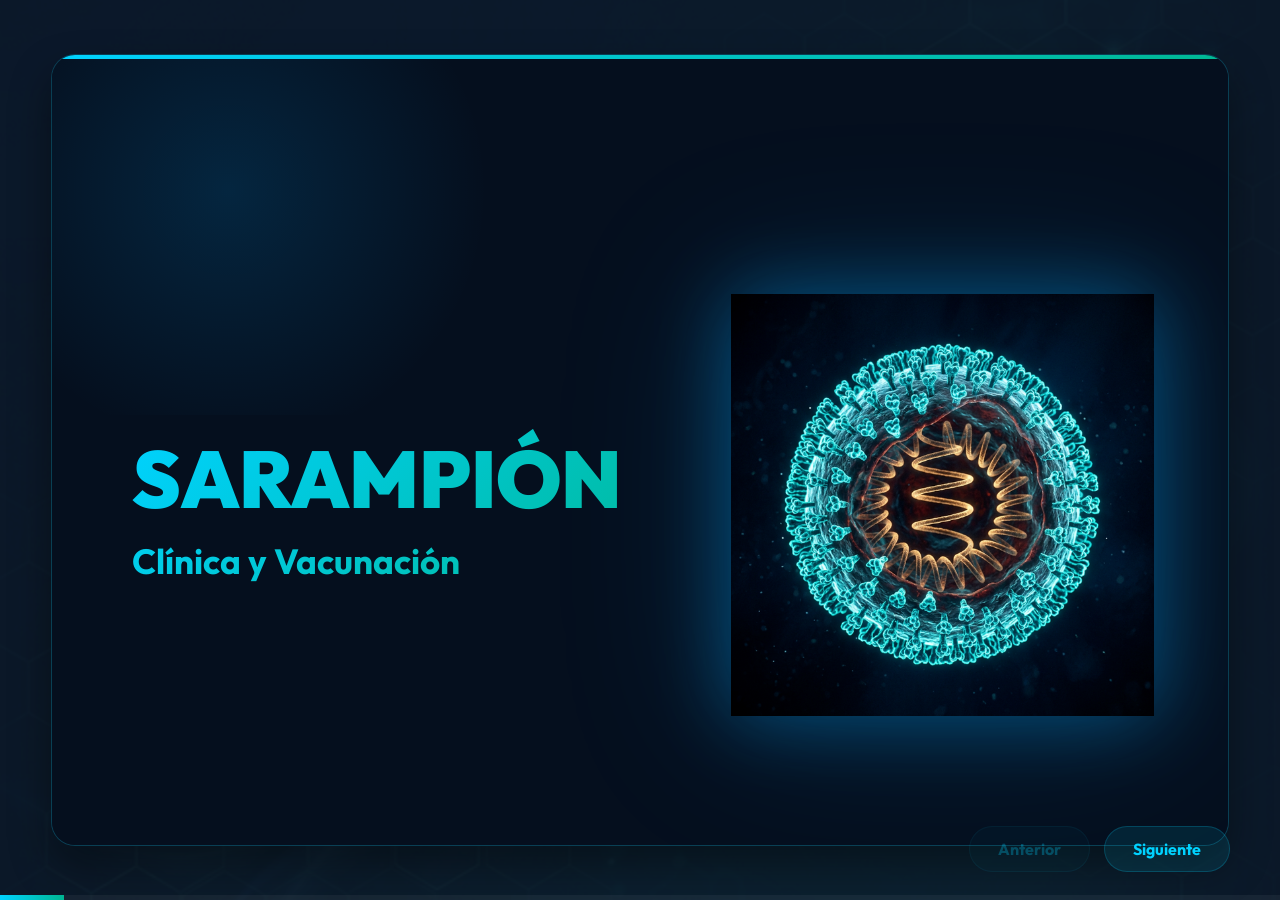
==== commit 8821505a: "fix: asegurar visibilidad absoluta del título Sarampión con estilos simplificados" ====
--- a/index_RESTAURADO.html
+++ b/index_RESTAURADO.html
@@ -21,13 +21,12 @@
 
             <!-- Bloque de Texto (Izquierda) -->
             <div
-                style="flex: 1.2; padding: 60px 0 60px 80px; display: flex !important; flex-direction: column !important; justify-content: center !important; z-index: 10; position: relative;">
-                <h1
-                    style="margin: 0; padding: 0; line-height: 0.95; font-family: 'Outfit', sans-serif; text-align: left;">
+                style="flex: 1.2; padding-left: 80px; display: flex !important; flex-direction: column !important; justify-content: center !important; z-index: 9999; position: relative; color: white;">
+                <h1 style="margin: 0; padding: 0; text-align: left;">
                     <span
-                        style="font-size: 5.2rem; font-weight: 900; color: #ffffff; display: block; filter: drop-shadow(0 0 25px rgba(0,168,255,0.7)); letter-spacing: -2px;">SARAMPIÓN</span>
+                        style="font-size: 80px; font-weight: 900; color: #ffffff !important; display: block;">SARAMPIÓN</span>
                     <span
-                        style="font-size: 2.3rem; font-weight: 700; color: #00a8ff; display: block; margin-top: 10px; text-transform: uppercase; letter-spacing: 3px; opacity: 0.9;">Clínica
+                        style="font-size: 35px; font-weight: 700; color: #00a8ff !important; display: block; margin-top: 10px;">Clínica
                         y Vacunación</span>
                 </h1>
             </div>
